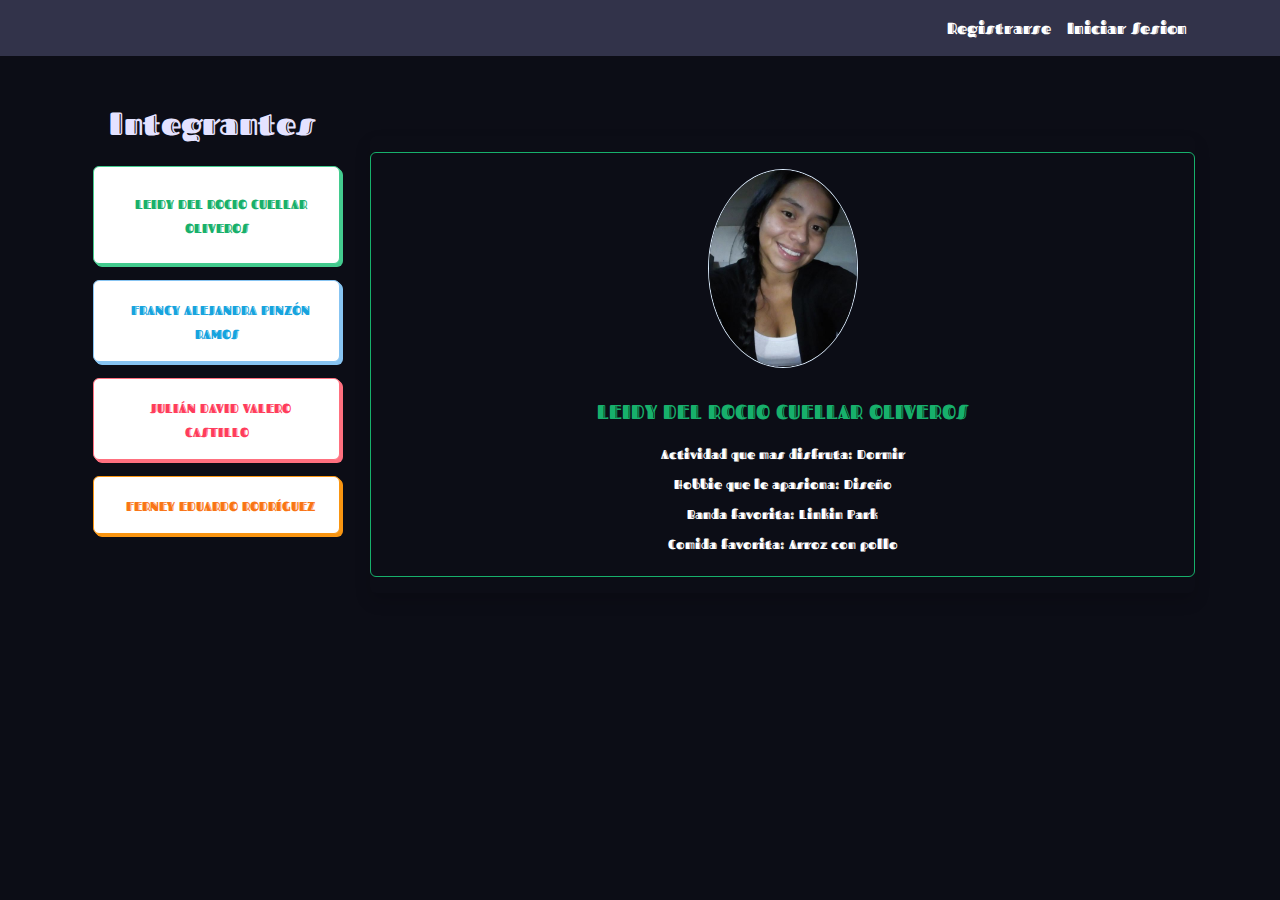
==== assest/pages/aboutus.html @ 3c792246 "Adivina Quien" ====
<!DOCTYPE html>
<html lang="es">

<head>
    <meta charset="UTF-8">
    <meta name="viewport" content="width=device-width, initial-scale=1.0">
    <title>About us</title>
    <link rel="stylesheet" href="https://stackpath.bootstrapcdn.com/bootstrap/4.5.2/css/bootstrap.min.css"
        integrity="sha384-JcKb8q3iqJ61gNV9KGb8thSsNjpSL0n8PARn9HuZOnIxN0hoP+VmmDGMN5t9UJ0Z" crossorigin="anonymous">
    <link rel="stylesheet" href="../css/bootstrap4-neon-glow.css">
    <link rel="stylesheet" href="../css/bootstrap4-neon-glow.min.css">
    <link href="https://fonts.googleapis.com/css2?family=Fascinate+Inline&display=swap" rel="stylesheet">
    <link rel="stylesheet" href="../css/aboutus.css">
</head>

<body>
    <nav class="navbar navbar-expand-lg navbar-dark bg-dark static-top">
        <div class="container">
            <a class="navbar-brand" href="#">
                AdvinaQuien
            </a>
            <button class="navbar-toggler" type="button" data-toggle="collapse" data-target="#navbarResponsive"
                aria-controls="navbarResponsive" aria-expanded="false" aria-label="Toggle navigation">
                <span class="navbar-toggler-icon"></span>
            </button>
            <div class="collapse navbar-collapse text-white" id="navbarResponsive">
                <ul class="navbar-nav ml-auto">
                    <li class="nav-item active">
                        <a class="nav-link text-white" href="../pages/registro.html">Registrarse
                            <span class="sr-only">(current)</span>
                        </a>
                    </li>
                    <li class="nav-item ">
                        <a class="nav-link text-white" href="../pages/login.html">Iniciar Sesion</a>
                    </li>

                </ul>
            </div>
        </div>
    </nav>
    <main>
        <section class="py-2 header text-center">
            <div class="container py-4">
                <div class="row">
                    <div class="col-md-3">
                        <div class="py-3">
                            <h2>Integrantes</h2>
                        </div>
                        <!-- Recuadros personas -->
                        <div class="nav flex-column nav-pills nav-pills-custom" id="v-pills-tab" role="tablist"
                            aria-orientation="vertical">
                            <a class="nav-link mb-3 p-4 ht-tm-element btn btn-shadow btn-outline-success"
                                id="v-pills-home-tab" data-toggle="pill" href="#v-pills-home" role="tab"
                                aria-controls="v-pills-home" aria-selected="true">
                                <i class="fa fa-user-circle-o mr-2"></i>
                                <span class="font-weight-bold small text-uppercase">LEIDY DEL ROCIO CUELLAR
                                    OLIVEROS</span></a>

                            <a class="nav-link mb-3 p-3 btn btn-shadow btn-outline-secondary" id="v-pills-profile-tab"
                                data-toggle="pill" href="#v-pills-profile" role="tab" aria-controls="v-pills-profile"
                                aria-selected="false">
                                <i class="fa fa-calendar-minus-o mr-2"></i>
                                <span class="font-weight-bold small text-uppercase">FRANCY ALEJANDRA PINZÓN RAMOS
                                </span></a>

                            <a class="nav-link mb-3 p-3 btn btn-shadow btn-outline-danger" id="v-pills-messages-tab"
                                data-toggle="pill" href="#v-pills-messages" role="tab" aria-controls="v-pills-messages"
                                aria-selected="false">
                                <i class="fa fa-star mr-2"></i>
                                <span class="font-weight-bold small text-uppercase">JULIÁN DAVID VALERO
                                    CASTILLO</span></a>

                            <a class="nav-link mb-3 p-3 ht-tm-element btn btn-shadow btn-outline-warning"
                                id="v-pills-settings-tab" data-toggle="pill" href="#v-pills-settings" role="tab"
                                aria-controls="v-pills-settings" aria-selected="false">
                                <i class="fa fa-check mr-2"></i>
                                <span class="font-weight-bold small text-uppercase">FERNEY EDUARDO RODRÍGUEZ</span></a>
                        </div>
                    </div>


                    <div class="col-md-9 pt-5">
                        <!-- Contenidos Personas -->
                        <div class="tab-content" id="v-pills-tabContent">
                            <div class="tab-pane fade py-3 shadow rounded show active" id="v-pills-home" role="tabpanel"
                                aria-labelledby="v-pills-home-tab">
                                <div class="col py-3 ht-tm-element btn btn-block btn-outline-success">
                                    <img src="../src/leidy.jpeg" alt="leidy" width="150"
                                        class="img-fluid rounded-circle mb-3 border border-light ">
                                    <h5 class="mt-3">LEIDY DEL ROCIO CUELLAR OLIVEROS</h5>
                                    <span class="small  text-white">
                                        <ul class="social mb-0 list-inline mt-3">
                                            <li class="">Actividad que mas disfruta: Dormir
                                            </li>
                                            <li class="">Hobbie que le apasiona: Diseño
                                            </li>
                                            <li class="">Banda favorita: Linkin Park
                                            </li>
                                            <li class="">Comida favorita: Arroz con pollo
                                            </li>
                                        </ul>
                                    </span>
                                </div>
                            </div>
                            <div class="tab-pane fade py-3 shadow rounded " id="v-pills-profile" role="tabpanel"
                                aria-labelledby="v-pills-profile-tab">
                                <div class="col py-3 ht-tm-element btn btn-block btn-outline-secondary">
                                    <img src="../src/francy.jpg" alt="francy" width="200"
                                        class="img-fluid rounded-circle mb-3 border border-light">
                                    <h5 class="mb-0">FRANCY ALEJANDRA PINZÓN RAMOS</h5>
                                    <span class="small  text-white">
                                        <ul class="social mb-0 list-inline mt-3">
                                            <li class="">
                                                Actividad que mas disfruta: Dormir
                                            </li>
                                            <li class="">Hobbie que le apasiona: Tejer
                                            </li>
                                            <li class="">Banda favorita: Queen
                                            </li>
                                            <li class="">Comida favorita: Huevos revueltos
                                            </li>
                                        </ul>
                                    </span>
                                </div>
                            </div>
                            <div class="tab-pane fade py-3 shadow rounded " id="v-pills-messages" role="tabpanel"
                                aria-labelledby="v-pills-messages-tab">
                                <div class="col py-3 ht-tm-element btn btn-block btn-outline-danger">
                                    <img src="../src/Julian.jpeg" alt="julian" width="150"
                                        class="img-fluid rounded-circle mb-3 border border-light">
                                    <h5 class="mb-0">JULIÁN DAVID VALERO
                                        CASTILLO</h5>
                                    <span class="small  text-white">
                                        <ul class="social mb-0 list-inline mt-3">
                                            <li class="">
                                                Actividad que mas disfruta: Ir al Cine
                                            </li>
                                            <li class="">Hobbie que le apasiona: Dibujar
                                            </li>
                                            <li class="">Banda favorita: The Muse
                                            </li>
                                            <li class="">Comida favorita: Spaghetti
                                            </li>
                                        </ul>
                                    </span>
                                </div>
                            </div>
                            <div class="tab-pane fade py-3 shadow rounded " id="v-pills-settings" role="tabpanel"
                                aria-labelledby="v-pills-settings-tab">
                                <div class="col py-3 ht-tm-element btn btn-block btn-outline-warning">
                                    <img src="../src/ferney.PNG" alt="" width="200"
                                        class="img-fluid rounded-circle mb-3 border border-light">
                                    <h5 class="mb-0">FERNEY EDUARDO RODRÍGUEZ</h5>
                                    <span class="small  text-white">
                                        <ul class="social mb-0 list-inline mt-3">
                                            <li class="">
                                                Actividad que mas disfruta: Ver Peliculas
                                            </li>
                                            <li class="">Hobbie que le apasiona: Futbol
                                            </li>
                                            <li class=""> Habilidades: Programacion
                                            </li>
                                            <li class="">Comida favorita: Spaghetti
                                            </li>
                                        </ul>
                                    </span>
                                </div>
                            </div>
                        </div>
                    </div>
                </div>
            </div>
        </section>

    </main>
    <script src="https://code.jquery.com/jquery-3.5.1.slim.min.js"
        integrity="sha384-DfXdz2htPH0lsSSs5nCTpuj/zy4C+OGpamoFVy38MVBnE+IbbVYUew+OrCXaRkfj" crossorigin="anonymous">
    </script>
    <script src="https://cdn.jsdelivr.net/npm/popper.js@1.16.1/dist/umd/popper.min.js"
        integrity="sha384-9/reFTGAW83EW2RDu2S0VKaIzap3H66lZH81PoYlFhbGU+6BZp6G7niu735Sk7lN" crossorigin="anonymous">
    </script>
    <script src="https://stackpath.bootstrapcdn.com/bootstrap/4.5.2/js/bootstrap.min.js"
        integrity="sha384-B4gt1jrGC7Jh4AgTPSdUtOBvfO8shuf57BaghqFfPlYxofvL8/KUEfYiJOMMV+rV" crossorigin="anonymous">
    </script>

    <script src="../js/aboutus.js"></script>
</body>

</html>
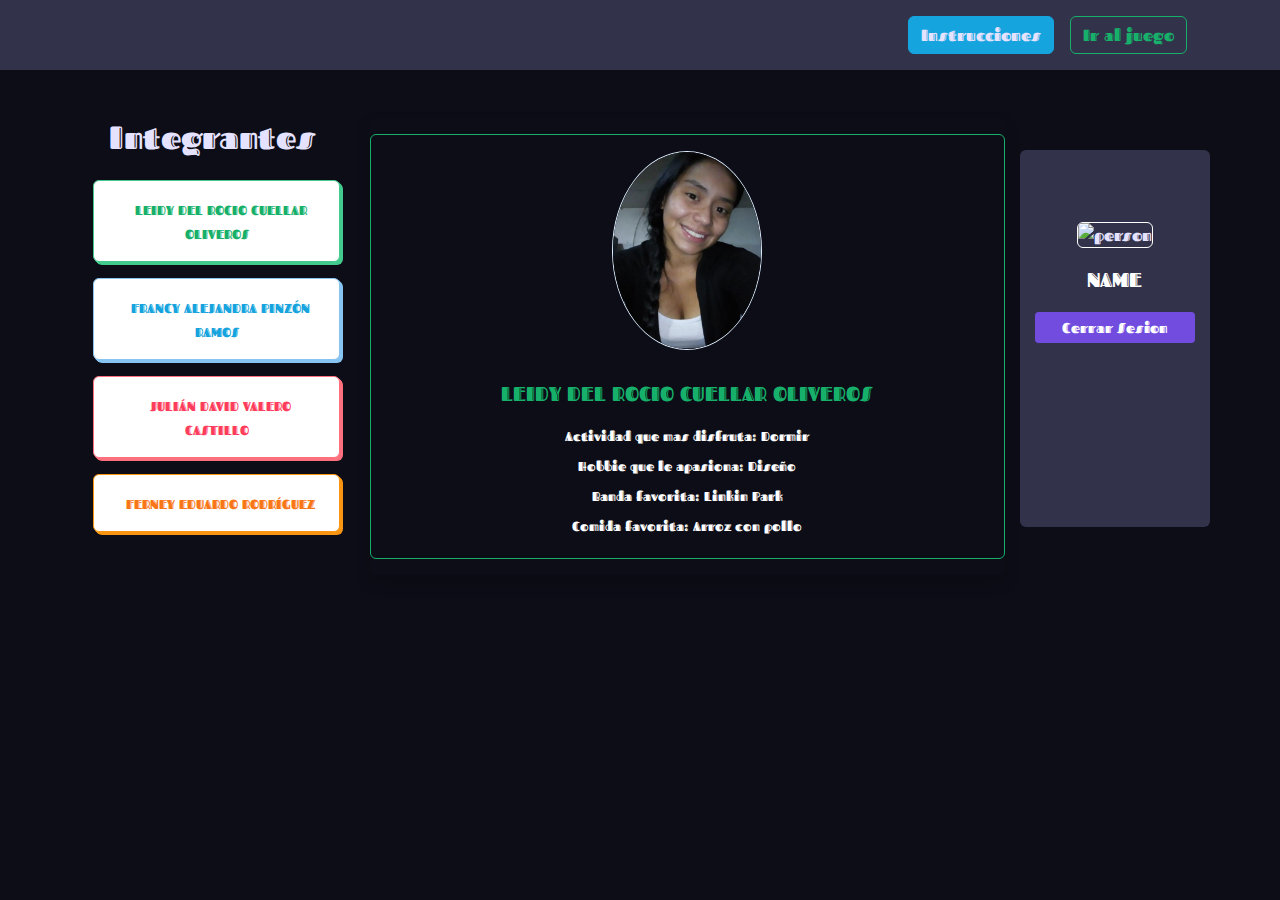
==== commit 334a4a18: "Adivina quien" ====
--- a/assest/pages/aboutus.html
+++ b/assest/pages/aboutus.html
@@ -14,26 +14,64 @@
 </head>
 
 <body>
+    <!-- Modal -->
+    <div class="modal fade bg-light" id="exampleModalCenter" tabindex="-1" role="dialog"
+        aria-labelledby="exampleModalCenterTitle" aria-hidden="true" data-backdrop="static" data-keyboard="false">
+        <div class="modal-dialog modal-lg modal-dialog-centered" role="document">
+            <div class="modal-content ">
+                <div class="modal-header">
+                    <h5 class="modal-title text-uppercase" id="exampleModalLongTitle">Lee Atentamente</h5>
+                    <!-- <button type="button" class="close" data-dismiss="modal" aria-label="Close">
+                        <span aria-hidden="true">&times;</span>
+                    </button> -->
+                </div>
+                <div class="modal-body">
+                    Si aceptas el reto debes seguir los siguientes pasos:
+                    <p>1. Lee detenidamente cada uno de los perfiles que se encuentran la pagina</p>
+                    <p> 2. Si estas completamente seguro que almacenaste la mayor cantidad de informacion. Selecciona ir
+                        al
+                        juego.</p>
+                    <p>3. Una vez hayas ingresado al juego no podras retoceder para ver cualquier informacion.</p>
+                    <p>4. Recuerda que dentro del juego corre el tiempo y tienes pocas oportunidades para resolver
+                        el
+                        enigma.</p>
+                    <p>5. Si depues de leer los perfiles tienes alguna duda, puedes volver a ver las indicaciones en
+                        el
+                        boton Instrucciones.</p>
+                    <p>6. Si despues de leer los perfiles, aun no quieres jugar puedes cerrar tu sesion e ingresar
+                        cuando estes seguro</p>
+                    <p class="text-uppercase text-success"> 7. Divierte! </p>
+
+                </div>
+                <div class="modal-footer">
+                    <a href="./login.html"><button type="button" class="btn btn-secondary" id="closelogin">No Acepto el
+                            Reto</button></a>
+                    <button type="button" class="btn btn-primary" data-dismiss="modal">Acepto el Reto</button>
+                </div>
+            </div>
+        </div>
+    </div>
+    <!-- Fin Modal -->
     <nav class="navbar navbar-expand-lg navbar-dark bg-dark static-top">
         <div class="container">
             <a class="navbar-brand" href="#">
                 AdvinaQuien
             </a>
-            <button class="navbar-toggler" type="button" data-toggle="collapse" data-target="#navbarResponsive"
+            <button class="navbar-toggler bg-light" type="button" data-toggle="collapse" data-target="#navbarResponsive"
                 aria-controls="navbarResponsive" aria-expanded="false" aria-label="Toggle navigation">
-                <span class="navbar-toggler-icon"></span>
+                <span class="navbar-toggler-icon "></span>
             </button>
-            <div class="collapse navbar-collapse text-white" id="navbarResponsive">
+            <div class="collapse navbar-collapse" id="navbarResponsive">
                 <ul class="navbar-nav ml-auto">
-                    <li class="nav-item active">
-                        <a class="nav-link text-white" href="../pages/registro.html">Registrarse
-                            <span class="sr-only">(current)</span>
+                    <li class="nav-item mx-2">
+                        <a class="ht-tm-element btn btn-block btn-secondary my-2" data-toggle="modal"
+                            data-target="#exampleModalCenter">Instrucciones
                         </a>
                     </li>
-                    <li class="nav-item ">
-                        <a class="nav-link text-white" href="../pages/login.html">Iniciar Sesion</a>
+                    <li class="nav-item mx-2 my-2">
+                        <a class="ht-tm-element btn btn-block btn-outline-success" href="#">Ir al
+                            juego</a>
                     </li>
-
                 </ul>
             </div>
         </div>
@@ -41,7 +79,7 @@
     <main>
         <section class="py-2 header text-center">
             <div class="container py-4">
-                <div class="row">
+                <div class="row ">
                     <div class="col-md-3">
                         <div class="py-3">
                             <h2>Integrantes</h2>
@@ -49,7 +87,7 @@
                         <!-- Recuadros personas -->
                         <div class="nav flex-column nav-pills nav-pills-custom" id="v-pills-tab" role="tablist"
                             aria-orientation="vertical">
-                            <a class="nav-link mb-3 p-4 ht-tm-element btn btn-shadow btn-outline-success"
+                            <a class="nav-link mb-3 p-3 ht-tm-element btn btn-shadow btn-outline-success"
                                 id="v-pills-home-tab" data-toggle="pill" href="#v-pills-home" role="tab"
                                 aria-controls="v-pills-home" aria-selected="true">
                                 <i class="fa fa-user-circle-o mr-2"></i>
@@ -77,9 +115,7 @@
                                 <span class="font-weight-bold small text-uppercase">FERNEY EDUARDO RODRÍGUEZ</span></a>
                         </div>
                     </div>
-
-
-                    <div class="col-md-9 pt-5">
+                    <div class="col-md-7 pt-3">
                         <!-- Contenidos Personas -->
                         <div class="tab-content" id="v-pills-tabContent">
                             <div class="tab-pane fade py-3 shadow rounded show active" id="v-pills-home" role="tabpanel"
@@ -168,8 +204,19 @@
                             </div>
                         </div>
                     </div>
+                    <div class="col-md-2 my-5 py-5 rounded bg-dark">
+                        <div class="profile my-2 py-3">
+                            <img src="https://www.flaticon.es/svg/static/icons/svg/265/265667.svg" alt="person"
+                                width="100" class="rounded mb-1 border border-white">
+                            <div class="media-body text-white py-3">
+                                <h5 class="mb-1" id="nameperson">NAME</h5>
+                            </div>
+                            <a href="../pages/login.html" class="btn btn-primary btn-sm btn-block">Cerrar Sesion</a>
+                        </div>
+                    </div>
                 </div>
             </div>
+
         </section>
 
     </main>
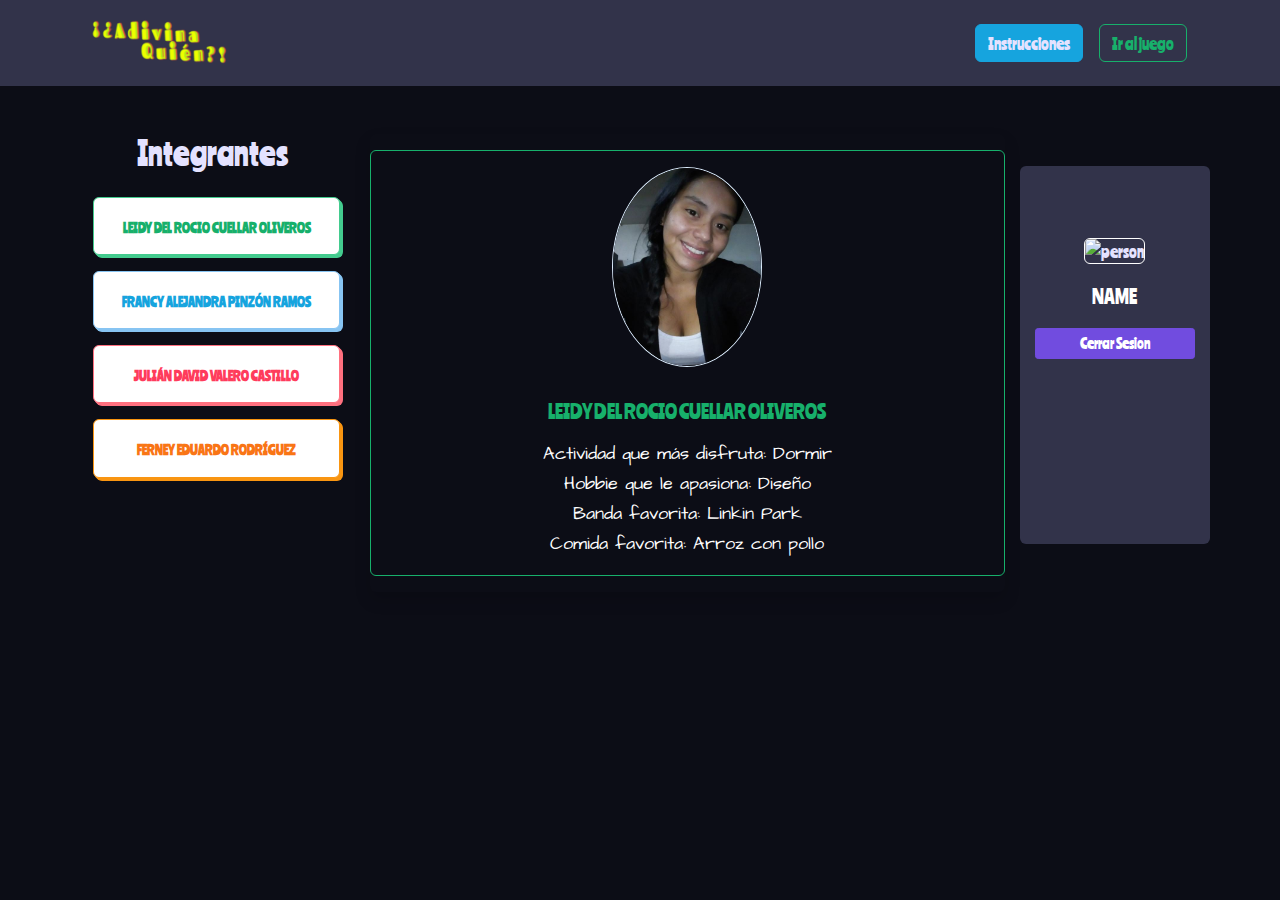
==== commit 71c132cd: "Adivina quien" ====
--- a/assest/pages/aboutus.html
+++ b/assest/pages/aboutus.html
@@ -10,6 +10,12 @@
     <link rel="stylesheet" href="../css/bootstrap4-neon-glow.css">
     <link rel="stylesheet" href="../css/bootstrap4-neon-glow.min.css">
     <link href="https://fonts.googleapis.com/css2?family=Fascinate+Inline&display=swap" rel="stylesheet">
+    <link
+        href="https://fonts.googleapis.com/css2?family=Poppins:wght@500&family=Ranchers&family=Roboto:wght@500&display=swap"
+        rel="stylesheet">
+    <link
+        href="https://fonts.googleapis.com/css2?family=Architects+Daughter&family=Indie+Flower&family=Poppins:wght@500&family=Source+Code+Pro:wght@600;900&display=swap"
+        rel="stylesheet">
     <link rel="stylesheet" href="../css/aboutus.css">
 </head>
 
@@ -18,32 +24,29 @@
     <div class="modal fade bg-light" id="exampleModalCenter" tabindex="-1" role="dialog"
         aria-labelledby="exampleModalCenterTitle" aria-hidden="true" data-backdrop="static" data-keyboard="false">
         <div class="modal-dialog modal-lg modal-dialog-centered" role="document">
-            <div class="modal-content ">
+            <div class="modal-content">
                 <div class="modal-header">
                     <h5 class="modal-title text-uppercase" id="exampleModalLongTitle">Lee Atentamente</h5>
                     <!-- <button type="button" class="close" data-dismiss="modal" aria-label="Close">
                         <span aria-hidden="true">&times;</span>
                     </button> -->
                 </div>
-                <div class="modal-body">
-                    Si aceptas el reto debes seguir los siguientes pasos:
-                    <p>1. Lee detenidamente cada uno de los perfiles que se encuentran la pagina</p>
-                    <p> 2. Si estas completamente seguro que almacenaste la mayor cantidad de informacion. Selecciona ir
-                        al
-                        juego.</p>
-                    <p>3. Una vez hayas ingresado al juego no podras retoceder para ver cualquier informacion.</p>
-                    <p>4. Recuerda que dentro del juego corre el tiempo y tienes pocas oportunidades para resolver
-                        el
+                <div class="modal-body py-1">
+                    <h5>Si aceptas el reto debes seguir los siguientes pasos:</h5>
+                    <p>1. Lee detenidamente cada uno de los perfiles que se encuentran la página.</p>
+                    <p> > 2. Si estas completamente seguro que almacenaste la mayor cantidad de información. Selecciona
+                        ir al juego.</p>
+                    <p>3. Una vez hayas ingresado al juego no podrás retroceder para ver cualquier información.</p>
+                    <p>4. Recuerda que dentro del juego corre el tiempo y tienes pocas oportunidades para resolver el
                         enigma.</p>
-                    <p>5. Si depues de leer los perfiles tienes alguna duda, puedes volver a ver las indicaciones en
-                        el
-                        boton Instrucciones.</p>
-                    <p>6. Si despues de leer los perfiles, aun no quieres jugar puedes cerrar tu sesion e ingresar
-                        cuando estes seguro</p>
+                    <p>5. Si después de leer los perfiles tienes alguna duda, puedes volver a ver las indicaciones en el
+                        botón Instrucciones</p>
+                    <p>. Si después de leer los perfiles, aun no quieres jugar puedes cerrar tu sesión e ingresar
+                        cuando estés seguro
+                    </p>
                     <p class="text-uppercase text-success"> 7. Divierte! </p>
-
-                </div>
-                <div class="modal-footer">
+                </div>
+                <div class="modal-footer py-2">
                     <a href="./login.html"><button type="button" class="btn btn-secondary" id="closelogin">No Acepto el
                             Reto</button></a>
                     <button type="button" class="btn btn-primary" data-dismiss="modal">Acepto el Reto</button>
@@ -54,8 +57,8 @@
     <!-- Fin Modal -->
     <nav class="navbar navbar-expand-lg navbar-dark bg-dark static-top">
         <div class="container">
-            <a class="navbar-brand" href="#">
-                AdvinaQuien
+            <a class="navbar-brand text-white" href="#">
+                <img src="../src/logo.png" width="150" alt="logo">
             </a>
             <button class="navbar-toggler bg-light" type="button" data-toggle="collapse" data-target="#navbarResponsive"
                 aria-controls="navbarResponsive" aria-expanded="false" aria-label="Toggle navigation">
@@ -90,28 +93,28 @@
                             <a class="nav-link mb-3 p-3 ht-tm-element btn btn-shadow btn-outline-success"
                                 id="v-pills-home-tab" data-toggle="pill" href="#v-pills-home" role="tab"
                                 aria-controls="v-pills-home" aria-selected="true">
-                                <i class="fa fa-user-circle-o mr-2"></i>
+
                                 <span class="font-weight-bold small text-uppercase">LEIDY DEL ROCIO CUELLAR
                                     OLIVEROS</span></a>
 
                             <a class="nav-link mb-3 p-3 btn btn-shadow btn-outline-secondary" id="v-pills-profile-tab"
                                 data-toggle="pill" href="#v-pills-profile" role="tab" aria-controls="v-pills-profile"
                                 aria-selected="false">
-                                <i class="fa fa-calendar-minus-o mr-2"></i>
+
                                 <span class="font-weight-bold small text-uppercase">FRANCY ALEJANDRA PINZÓN RAMOS
                                 </span></a>
 
                             <a class="nav-link mb-3 p-3 btn btn-shadow btn-outline-danger" id="v-pills-messages-tab"
                                 data-toggle="pill" href="#v-pills-messages" role="tab" aria-controls="v-pills-messages"
                                 aria-selected="false">
-                                <i class="fa fa-star mr-2"></i>
+
                                 <span class="font-weight-bold small text-uppercase">JULIÁN DAVID VALERO
                                     CASTILLO</span></a>
 
                             <a class="nav-link mb-3 p-3 ht-tm-element btn btn-shadow btn-outline-warning"
                                 id="v-pills-settings-tab" data-toggle="pill" href="#v-pills-settings" role="tab"
                                 aria-controls="v-pills-settings" aria-selected="false">
-                                <i class="fa fa-check mr-2"></i>
+
                                 <span class="font-weight-bold small text-uppercase">FERNEY EDUARDO RODRÍGUEZ</span></a>
                         </div>
                     </div>
@@ -126,13 +129,13 @@
                                     <h5 class="mt-3">LEIDY DEL ROCIO CUELLAR OLIVEROS</h5>
                                     <span class="small  text-white">
                                         <ul class="social mb-0 list-inline mt-3">
-                                            <li class="">Actividad que mas disfruta: Dormir
-                                            </li>
-                                            <li class="">Hobbie que le apasiona: Diseño
-                                            </li>
-                                            <li class="">Banda favorita: Linkin Park
-                                            </li>
-                                            <li class="">Comida favorita: Arroz con pollo
+                                            <li class="text">Actividad que más disfruta: Dormir
+                                            </li>
+                                            <li class="text">Hobbie que le apasiona: Diseño
+                                            </li>
+                                            <li class="text">Banda favorita: Linkin Park
+                                            </li>
+                                            <li class="text">Comida favorita: Arroz con pollo
                                             </li>
                                         </ul>
                                     </span>
@@ -146,14 +149,14 @@
                                     <h5 class="mb-0">FRANCY ALEJANDRA PINZÓN RAMOS</h5>
                                     <span class="small  text-white">
                                         <ul class="social mb-0 list-inline mt-3">
-                                            <li class="">
-                                                Actividad que mas disfruta: Dormir
-                                            </li>
-                                            <li class="">Hobbie que le apasiona: Tejer
-                                            </li>
-                                            <li class="">Banda favorita: Queen
-                                            </li>
-                                            <li class="">Comida favorita: Huevos revueltos
+                                            <li class="text">
+                                                Actividad que más disfruta: Dormir
+                                            </li>
+                                            <li class="text">Hobbie que le apasiona: Tejer
+                                            </li>
+                                            <li class="text">Banda favorita: Queen
+                                            </li>
+                                            <li class="text">Comida favorita: Huevos revueltos
                                             </li>
                                         </ul>
                                     </span>
@@ -168,14 +171,14 @@
                                         CASTILLO</h5>
                                     <span class="small  text-white">
                                         <ul class="social mb-0 list-inline mt-3">
-                                            <li class="">
-                                                Actividad que mas disfruta: Ir al Cine
-                                            </li>
-                                            <li class="">Hobbie que le apasiona: Dibujar
-                                            </li>
-                                            <li class="">Banda favorita: The Muse
-                                            </li>
-                                            <li class="">Comida favorita: Spaghetti
+                                            <li class="text">
+                                                Actividad que más disfruta: Ir al Cine
+                                            </li>
+                                            <li class="text">Hobbie que le apasiona: Dibujar
+                                            </li>
+                                            <li class="text">Banda favorita: The Muse
+                                            </li>
+                                            <li class="text">Comida favorita: Spaghetti
                                             </li>
                                         </ul>
                                     </span>
@@ -189,14 +192,14 @@
                                     <h5 class="mb-0">FERNEY EDUARDO RODRÍGUEZ</h5>
                                     <span class="small  text-white">
                                         <ul class="social mb-0 list-inline mt-3">
-                                            <li class="">
-                                                Actividad que mas disfruta: Ver Peliculas
-                                            </li>
-                                            <li class="">Hobbie que le apasiona: Futbol
-                                            </li>
-                                            <li class=""> Habilidades: Programacion
-                                            </li>
-                                            <li class="">Comida favorita: Spaghetti
+                                            <li class="text">
+                                                Actividad que más disfruta: Ver Peliculas
+                                            </li>
+                                            <li class="text">Hobbie que le apasiona: Futbol
+                                            </li>
+                                            <li class="text"> Habilidades: Programacion
+                                            </li>
+                                            <li class="text">Comida favorita: Spaghetti
                                             </li>
                                         </ul>
                                     </span>
--- a/assest/css/aboutus.css
+++ b/assest/css/aboutus.css
@@ -5,8 +5,22 @@
 }
 
 body {
-    font-family: 'Fascinate Inline',
+    /* font-family: 'Fascinate Inline',
+        cursive; */
+    font-family: 'Ranchers',
         cursive;
+}
+
+.text {
+    font-size: 20px;
+}
+
+p,
+.text {
+    font-family: 'Architects Daughter',
+        cursive;
+    font-size: 18px;
+
 }
 
 .nav-pills-custom .nav-link {
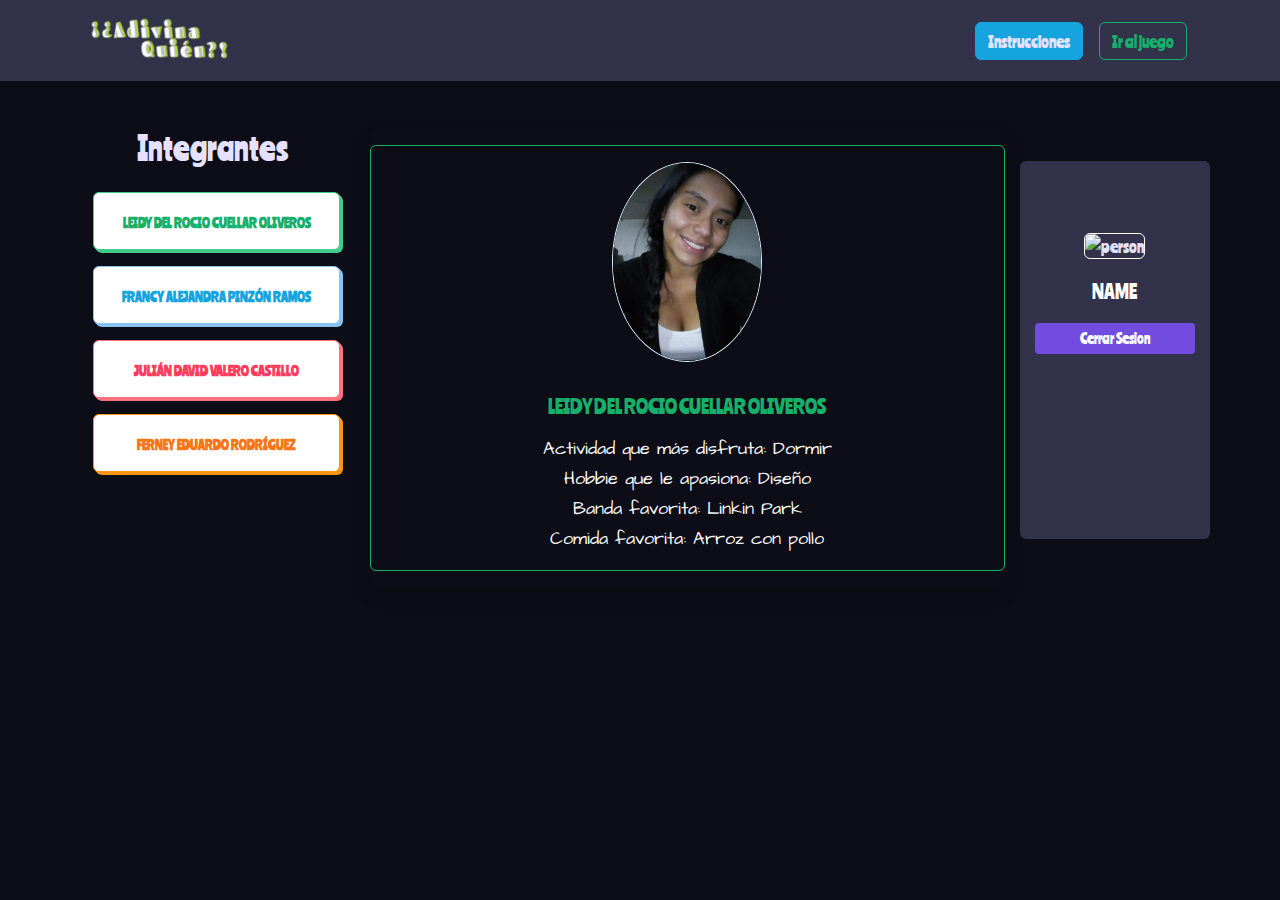
==== commit da4157e5: "Adivina quien" ====
--- a/assest/pages/aboutus.html
+++ b/assest/pages/aboutus.html
@@ -58,7 +58,7 @@
     <nav class="navbar navbar-expand-lg navbar-dark bg-dark static-top">
         <div class="container">
             <a class="navbar-brand text-white" href="#">
-                <img src="../src/logo.png" width="150" alt="logo">
+                <img src="../src/logo9.png" width="150" alt="logo">
             </a>
             <button class="navbar-toggler bg-light" type="button" data-toggle="collapse" data-target="#navbarResponsive"
                 aria-controls="navbarResponsive" aria-expanded="false" aria-label="Toggle navigation">
